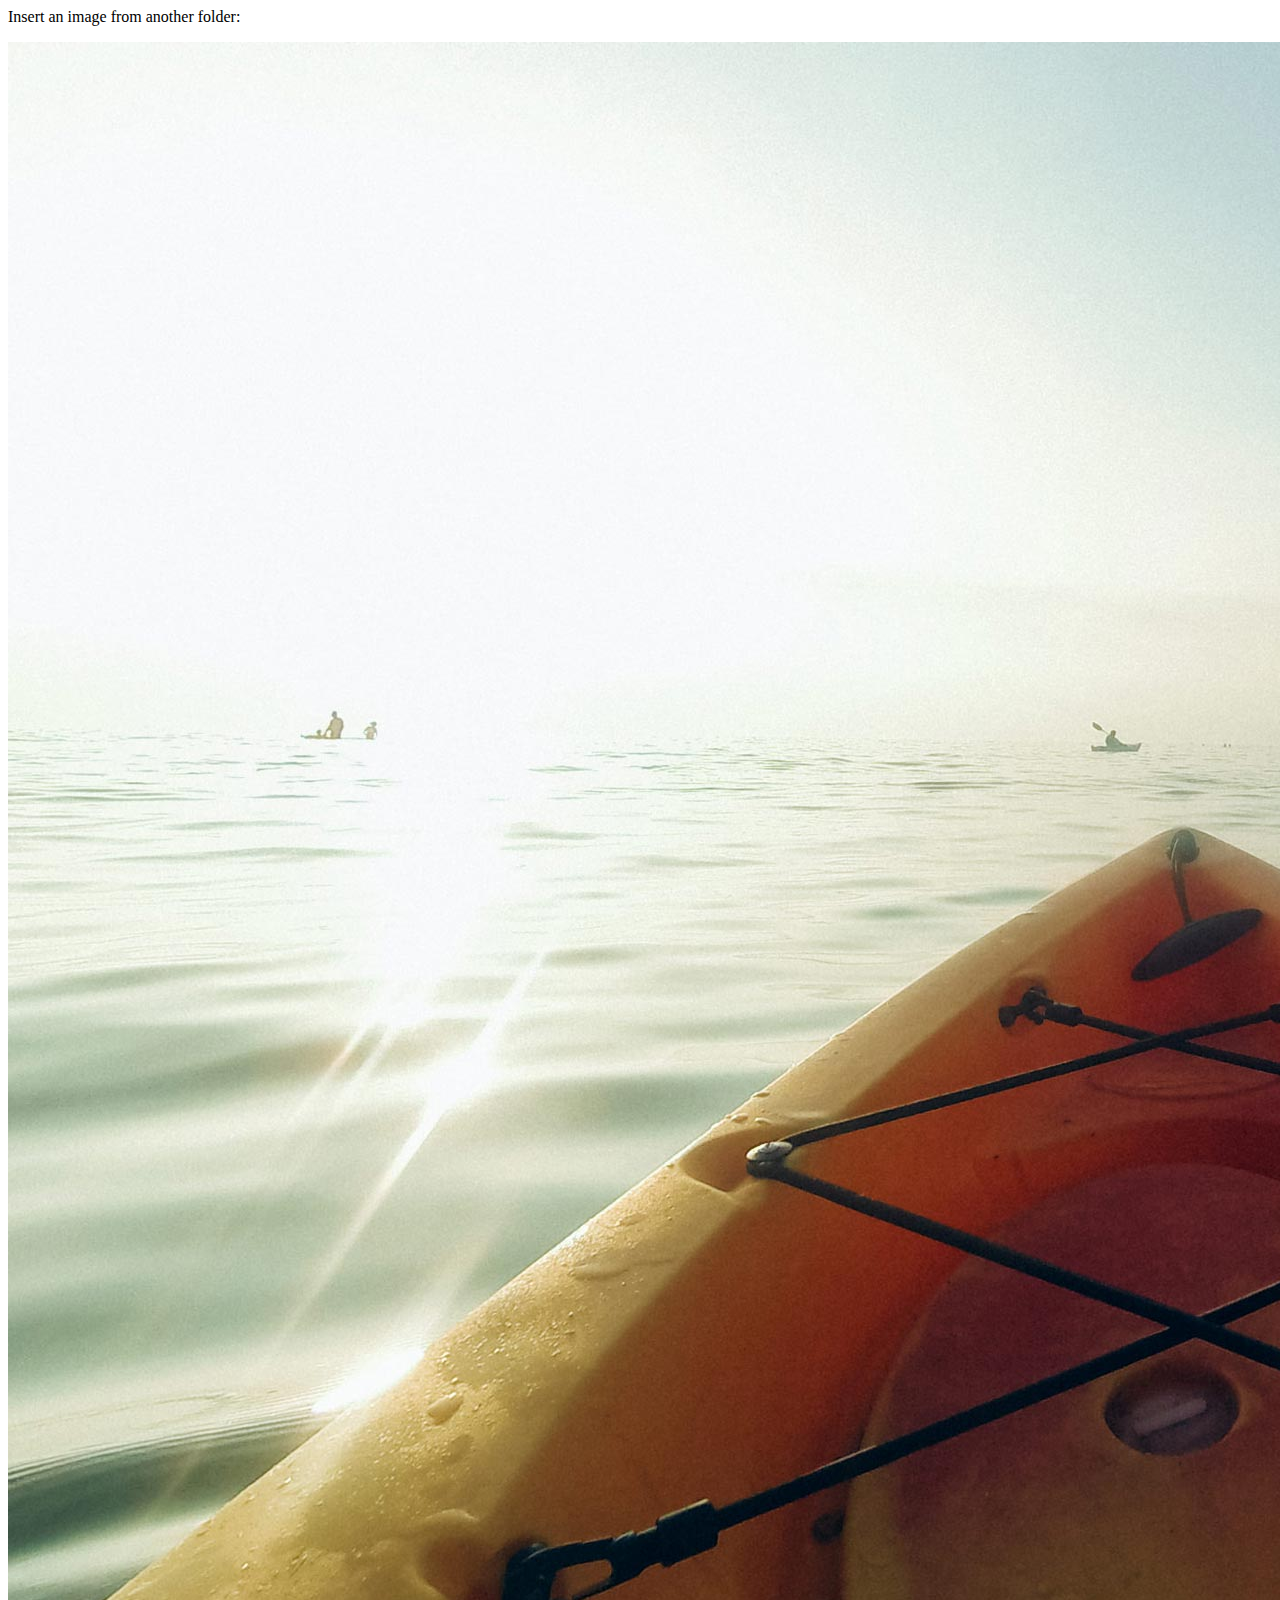
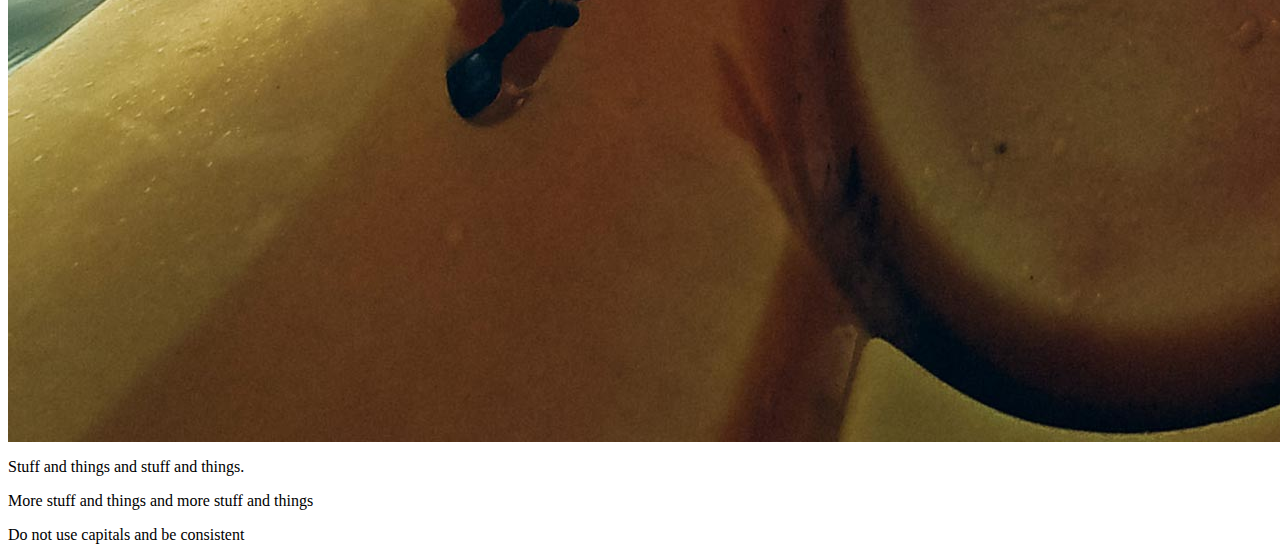
==== Index.htm @ f10902bd "Initial Commit" ====
<html>
   <head>
       <link rel="stylesheet" href = "./reset.css">
       <link rel="stylesheet" href = "./style.css">
      <title>Perfect Paddles</title>
      <p>Insert an image from another folder:</p>
<img src="/images/kayak-bkgd.jpg"> 
   </head>
   
   <body>
      <p>Stuff and things and stuff and things.</p>
      <p> More stuff and things and more stuff and things </p>
      <p> Do not use capitals and be consistent </p>
   </body>
</html>
---- style.css ----
body {
    background: url(kayak-bkgd.jpg) fixed;
}
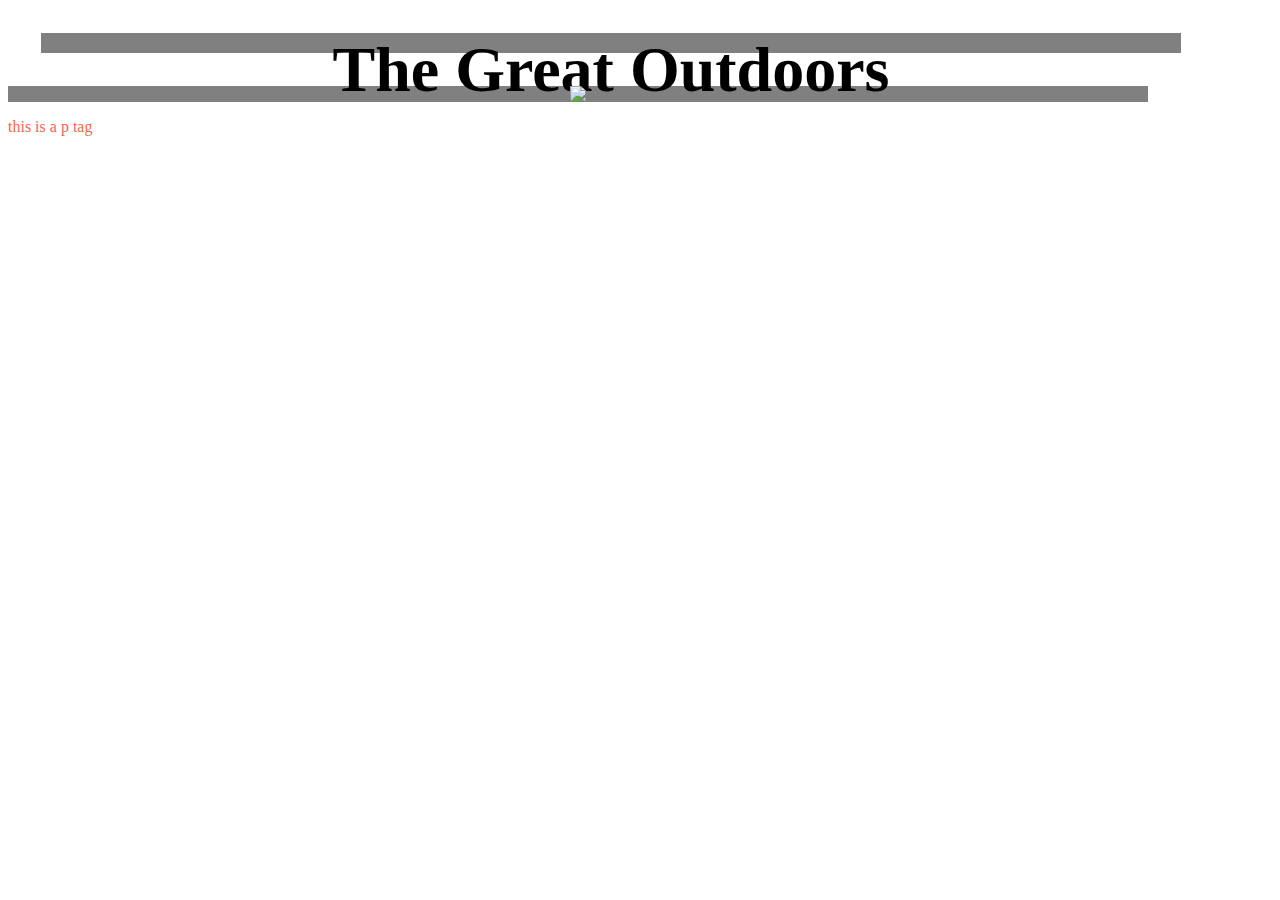
==== commit 0c4d104d: "Created Branch" ====
--- a/Index.htm
+++ b/Index.htm
@@ -1,15 +1,20 @@
 <html>
    <head>
-       <link rel="stylesheet" href = "./reset.css">
-       <link rel="stylesheet" href = "./style.css">
       <title>Perfect Paddles</title>
-      <p>Insert an image from another folder:</p>
-<img src="/images/kayak-bkgd.jpg"> 
+      <link rel="resetsheet" href="./reset.css">
+      <link rel="stylesheet" href="./style.css">
    </head>
    
    <body>
-      <p>Stuff and things and stuff and things.</p>
-      <p> More stuff and things and more stuff and things </p>
-      <p> Do not use capitals and be consistent </p>
+       <header class="container">
+        <h1> The Great Outdoors </h1>
+        </header>
+        <section class="container">
+        </section>
+        <section class="container">
+            <img src = "file:///Users/trangnguyen/Desktop/Perfect%20Paddles/images/kayak-bkgd.jpg">
+        </section>
+
+        <p> this is a p tag </p>
    </body>
 </html>--- a/style.css
+++ b/style.css
@@ -1,3 +1,25 @@
-body {
-    background: url(kayak-bkgd.jpg) fixed;
+p {color: tomato}
+
+header { 
+font-size: 44px; 
+background-color: tomato; 
+margin: 33px; 
+padding: 22px, 0; 
+text-align: center; 
+height:20px; 
+body    {
+    bbackground: url(images/bg.jpg) no-repeat center center fixed; 
+  -webkit-background-size: cover;
+  -moz-background-size: cover;
+  -o-background-size: cover;
+  background-size: cover;
+        }
+}
+
+.container {
+   font-size: 32px;
+   width: 1140px;
+   background-color: grey;
+   text-align: center; 
+   
 }